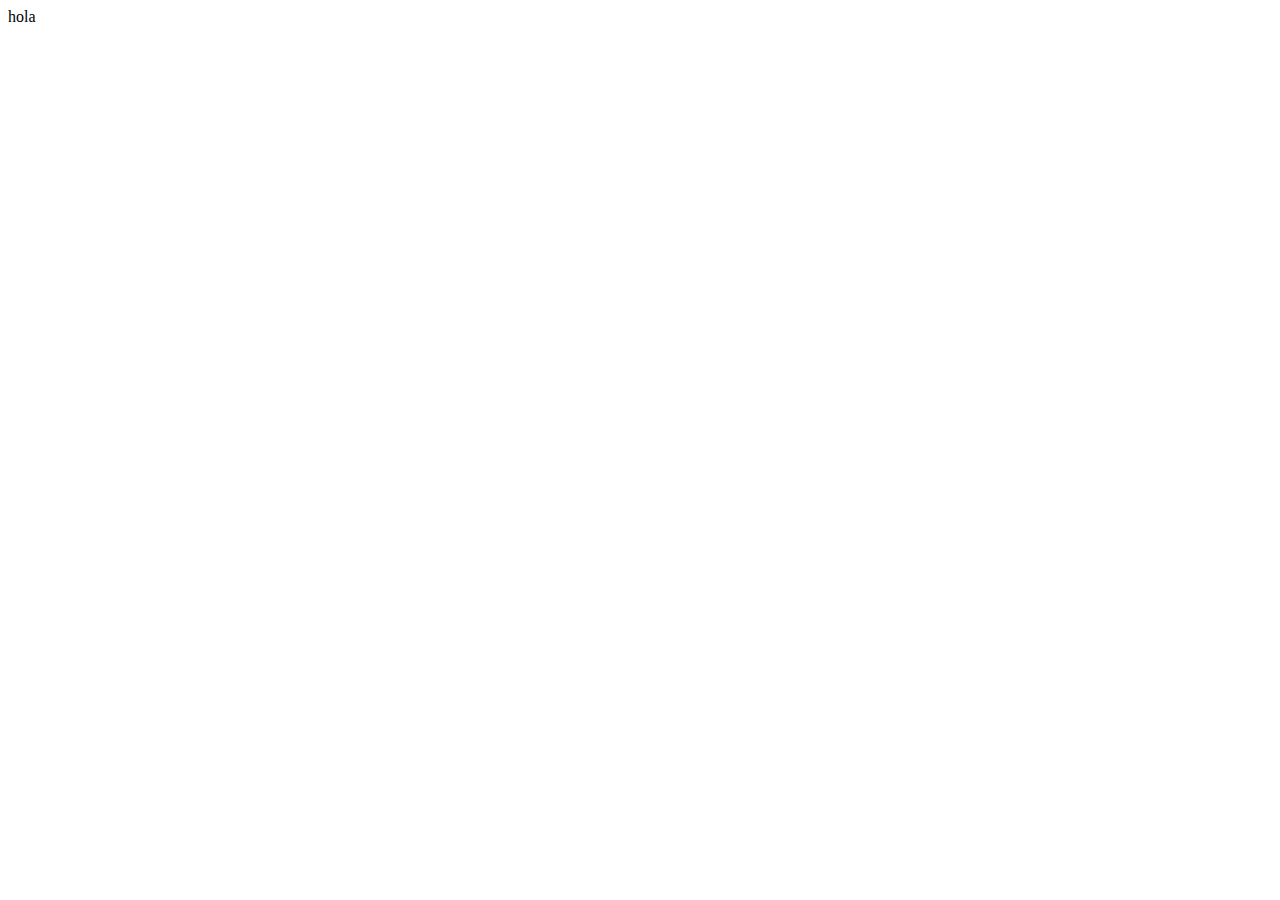
==== login.html @ 82765723 "Agrega conexion a archivo de login" ====
<!DOCTYPE html>
<html lang="es">
<head>
    <meta charset="UTF-8">
    <meta http-equiv="X-UA-Compatible" content="IE=edge">
    <meta name="viewport" content="width=device-width, initial-scale=1.0">
    <title>Login CaC</title>
</head>
<body>
    hola
</body>
</html>
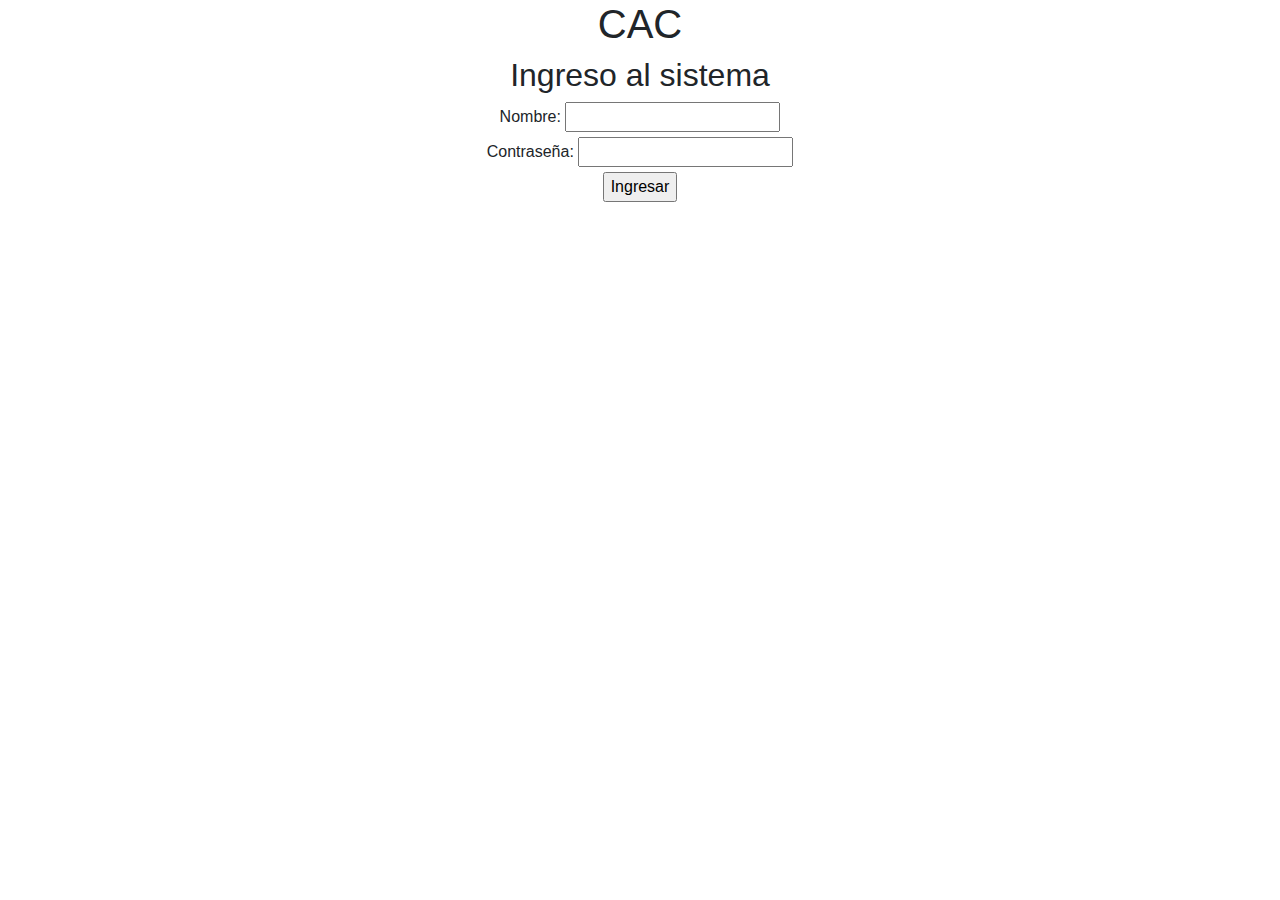
==== commit 8050cba0: "Agrega estructura del login" ====
--- a/login.html
+++ b/login.html
@@ -5,8 +5,36 @@
     <meta http-equiv="X-UA-Compatible" content="IE=edge">
     <meta name="viewport" content="width=device-width, initial-scale=1.0">
     <title>Login CaC</title>
+    <link rel="stylesheet" href="https://maxcdn.bootstrapcdn.com/bootstrap/4.0.0/css/bootstrap.min.css" integrity="sha384-Gn5384xqQ1aoWXA+058RXPxPg6fy4IWvTNh0E263XmFcJlSAwiGgFAW/dAiS6JXm" crossorigin="anonymous">
+    <script src="https://code.jquery.com/jquery-3.2.1.slim.min.js" integrity="sha384-KJ3o2DKtIkvYIK3UENzmM7KCkRr/rE9/Qpg6aAZGJwFDMVNA/GpGFF93hXpG5KkN" crossorigin="anonymous"></script>
+    <script src="https://cdnjs.cloudflare.com/ajax/libs/popper.js/1.12.9/umd/popper.min.js" integrity="sha384-ApNbgh9B+Y1QKtv3Rn7W3mgPxhU9K/ScQsAP7hUibX39j7fakFPskvXusvfa0b4Q" crossorigin="anonymous"></script>
+    <script src="https://maxcdn.bootstrapcdn.com/bootstrap/4.0.0/js/bootstrap.min.js" integrity="sha384-JZR6Spejh4U02d8jOt6vLEHfe/JQGiRRSQQxSfFWpi1MquVdAyjUar5+76PVCmYl" crossorigin="anonymous"></script>
+    <!-- Propios -->
+    <link rel="stylesheet" href="css/login.css">
 </head>
-<body>
-    hola
+<body class="text-center">
+    <main class="">
+        <h1>
+            CAC
+        </h1>
+        <h2>
+            Ingreso al sistema
+        </h2>
+        <form action="" method="POST">
+            <div>
+                <label for="">
+                    Nombre:
+                   </label>
+                <input type="email" name="correo" id="correo">
+            </div>
+            <div>
+                <label for="">
+                    Contraseña:
+                </label>
+                <input type="password" name="clave" id="clave">
+            </div>
+            <input type="submit" value="Ingresar">
+        </form>
+    </main>
 </body>
 </html>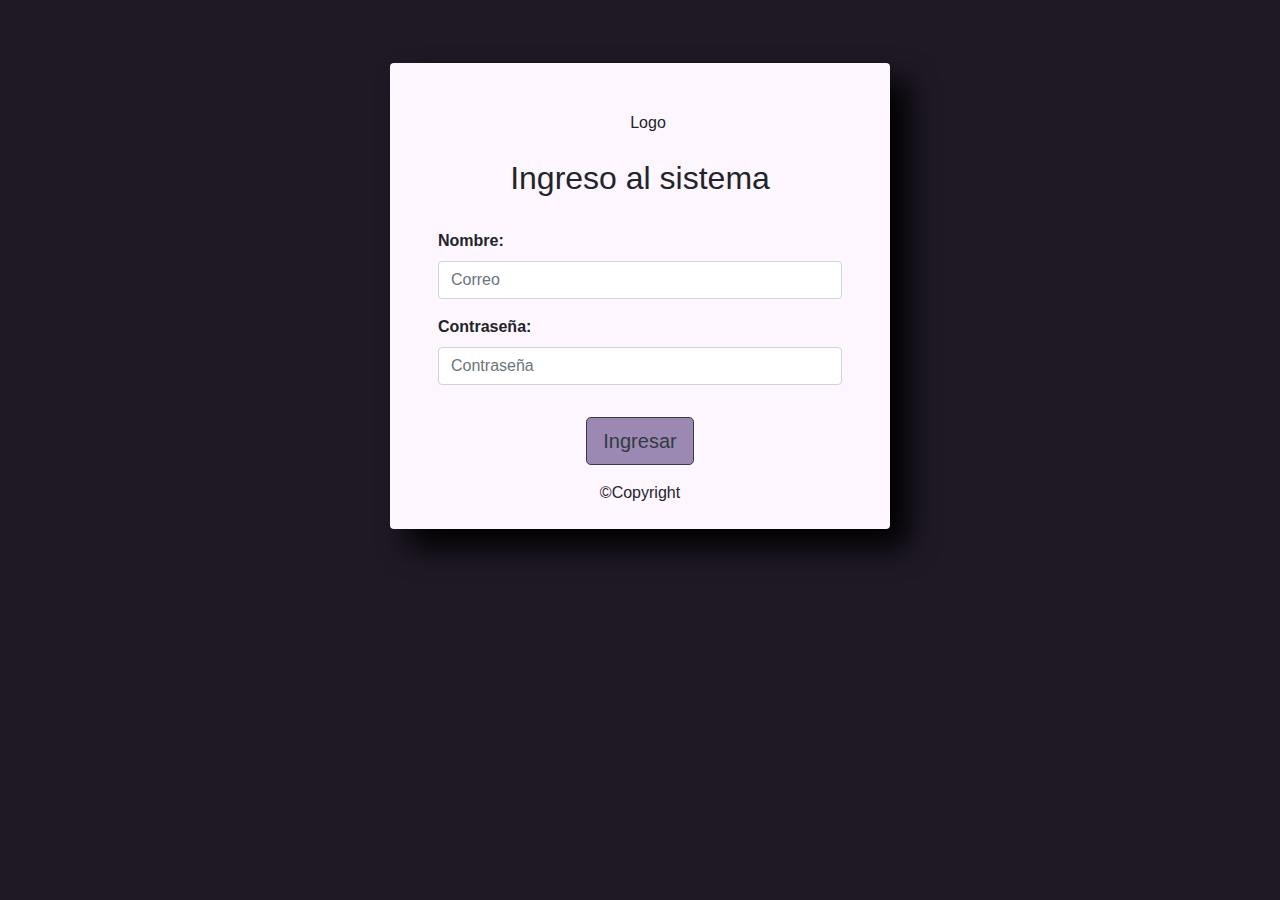
==== commit 96474bd9: "Agrega estilos al login" ====
--- a/login.html
+++ b/login.html
@@ -13,28 +13,27 @@
     <link rel="stylesheet" href="css/login.css">
 </head>
 <body class="text-center">
-    <main class="">
-        <h1>
-            CAC
-        </h1>
-        <h2>
+    <main class="mx-auto rounded px-5 pt-5 pb-0">
+        <img class="mb-4" src="img/logo.jpg" alt="Logo">
+        <h2 class="pb-4">
             Ingreso al sistema
         </h2>
-        <form action="" method="POST">
-            <div>
-                <label for="">
+        <form action="" method="POST" class="needs-validation">
+            <div class="form-group text-left">
+                <label for="correo" class="font-weight-bold">
                     Nombre:
-                   </label>
-                <input type="email" name="correo" id="correo">
+                </label>
+                <input type="email" class="form-control" name="correo" id="correo" placeholder="Correo" required>
             </div>
-            <div>
-                <label for="">
+            <div class="form-group text-left">
+                <label for="clave" class="font-weight-bold">
                     Contraseña:
                 </label>
-                <input type="password" name="clave" id="clave">
+                <input type="password" class="form-control" placeholder="Contraseña" name="clave" id="clave" required>
             </div>
-            <input type="submit" value="Ingresar">
+            <input class="mt-3 mb-0 btn btn-lg btn-outline-dark" type="submit" value="Ingresar">
         </form>
+        <p class="pt-3 pb-4">&copy;Copyright </p>
     </main>
 </body>
 </html>--- a/css/login.css
+++ b/css/login.css
@@ -0,0 +1,29 @@
+body{
+    background-color: #1F1926;
+}
+
+main{
+    background-color: #FEF6FF;
+    max-width: 500px !important;
+    margin-top: 7vh;
+    box-shadow: 18px 18px 30px black;
+}
+@media (max-width: 768px) {
+    main{
+        width:80% !important;
+    }
+    h2{
+        font-size: 1.75rem;
+    }
+   
+}
+
+input[type="submit"]{
+    background-color: #9C89B3;
+}
+
+img{
+    max-width: 45% !important;
+    min-width: 150px;
+    clip-path: circle(50.0% at 50% 50%);
+}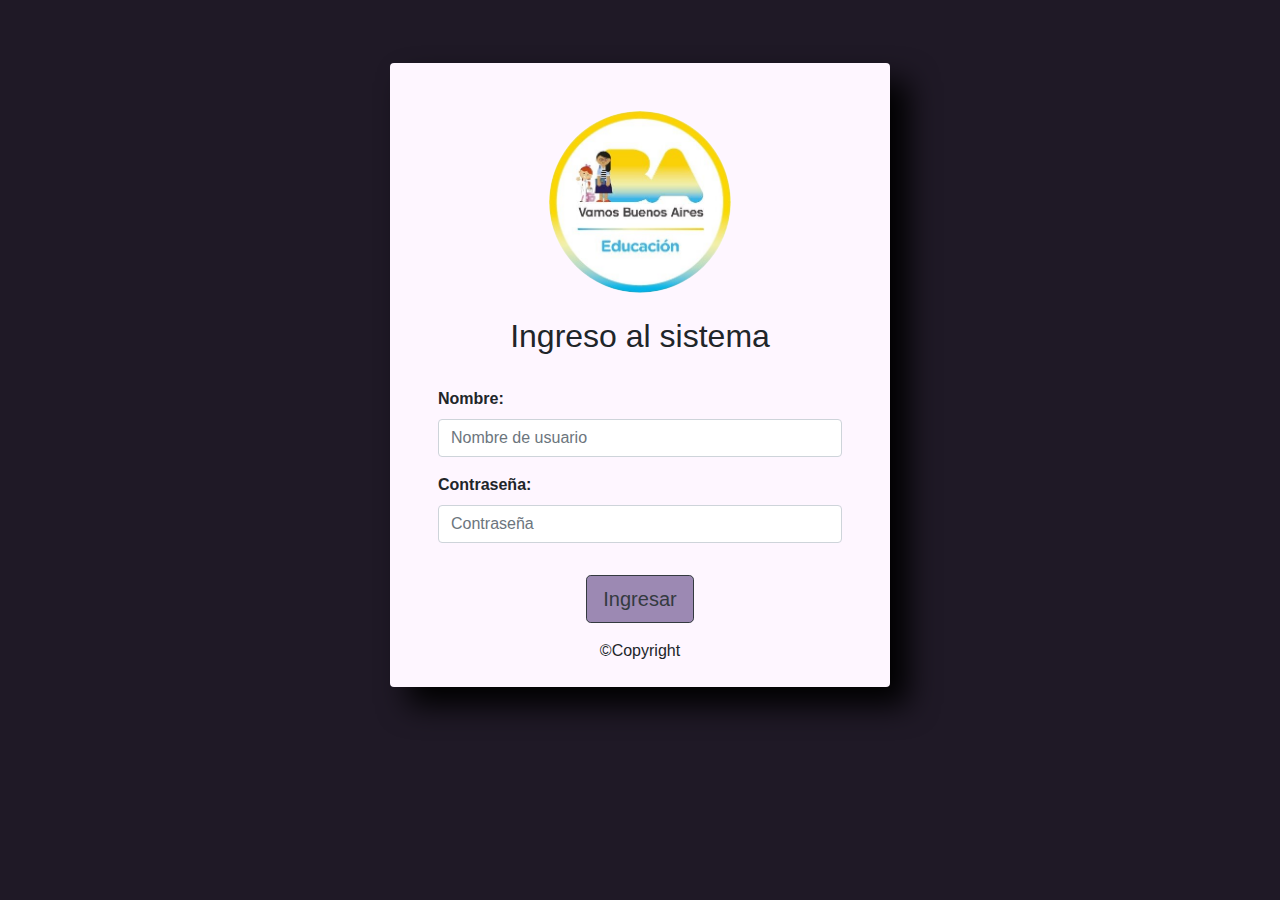
==== commit 477aeaa9: "Arregla campo nombre en login" ====
--- a/login.html
+++ b/login.html
@@ -10,20 +10,21 @@
     <script src="https://cdnjs.cloudflare.com/ajax/libs/popper.js/1.12.9/umd/popper.min.js" integrity="sha384-ApNbgh9B+Y1QKtv3Rn7W3mgPxhU9K/ScQsAP7hUibX39j7fakFPskvXusvfa0b4Q" crossorigin="anonymous"></script>
     <script src="https://maxcdn.bootstrapcdn.com/bootstrap/4.0.0/js/bootstrap.min.js" integrity="sha384-JZR6Spejh4U02d8jOt6vLEHfe/JQGiRRSQQxSfFWpi1MquVdAyjUar5+76PVCmYl" crossorigin="anonymous"></script>
     <!-- Propios -->
-    <link rel="stylesheet" href="css/login.css">
+    <link rel="stylesheet" href="css/styles.css">
+    <script src="js/validation.js"></script>
 </head>
 <body class="text-center">
-    <main class="mx-auto rounded px-5 pt-5 pb-0">
+    <main id="login" class="mx-auto rounded px-5 pt-5 pb-0">
         <img class="mb-4" src="img/logo.jpg" alt="Logo">
         <h2 class="pb-4">
             Ingreso al sistema
         </h2>
-        <form action="" method="POST" class="needs-validation">
+        <form action="./pedido.html" method="POST" class="needs-validation" novalidate>
             <div class="form-group text-left">
-                <label for="correo" class="font-weight-bold">
+                <label for="nombre-usuario" class="font-weight-bold">
                     Nombre:
                 </label>
-                <input type="email" class="form-control" name="correo" id="correo" placeholder="Correo" required>
+                <input type="text" class="form-control" name="nombre-usuario" id="nombre-usuario" placeholder="Nombre de usuario" required>
             </div>
             <div class="form-group text-left">
                 <label for="clave" class="font-weight-bold">
--- a/css/styles.css
+++ b/css/styles.css
@@ -0,0 +1,44 @@
+body{
+    background-color: #1F1926;
+}
+
+main{
+    background-color: #FEF6FF;
+    box-shadow: 18px 18px 30px black;
+}
+
+#login{
+    margin-top: 7vh;
+    max-width: 500px !important;
+}
+
+#formulario-pedido{
+    margin: 2vh;
+    max-width: 750px !important;
+}
+
+@media (max-width: 768px) {
+    #login,#formulario-pedido{
+        width:80% !important;
+    }
+    h2{
+        font-size: 1.75rem;
+    }
+   
+}
+
+input[type="submit"]{
+    background-color: #9C89B3;
+}
+
+input[type="number"]::-webkit-inner-spin-button, 
+input[type="number"]::-webkit-outer-spin-button { 
+    appearance: none;
+}
+
+img{
+    width: 45% !important;
+    max-width: 182px !important;
+    min-width: 150px;
+    clip-path: circle(50.0% at 50% 50%);
+}